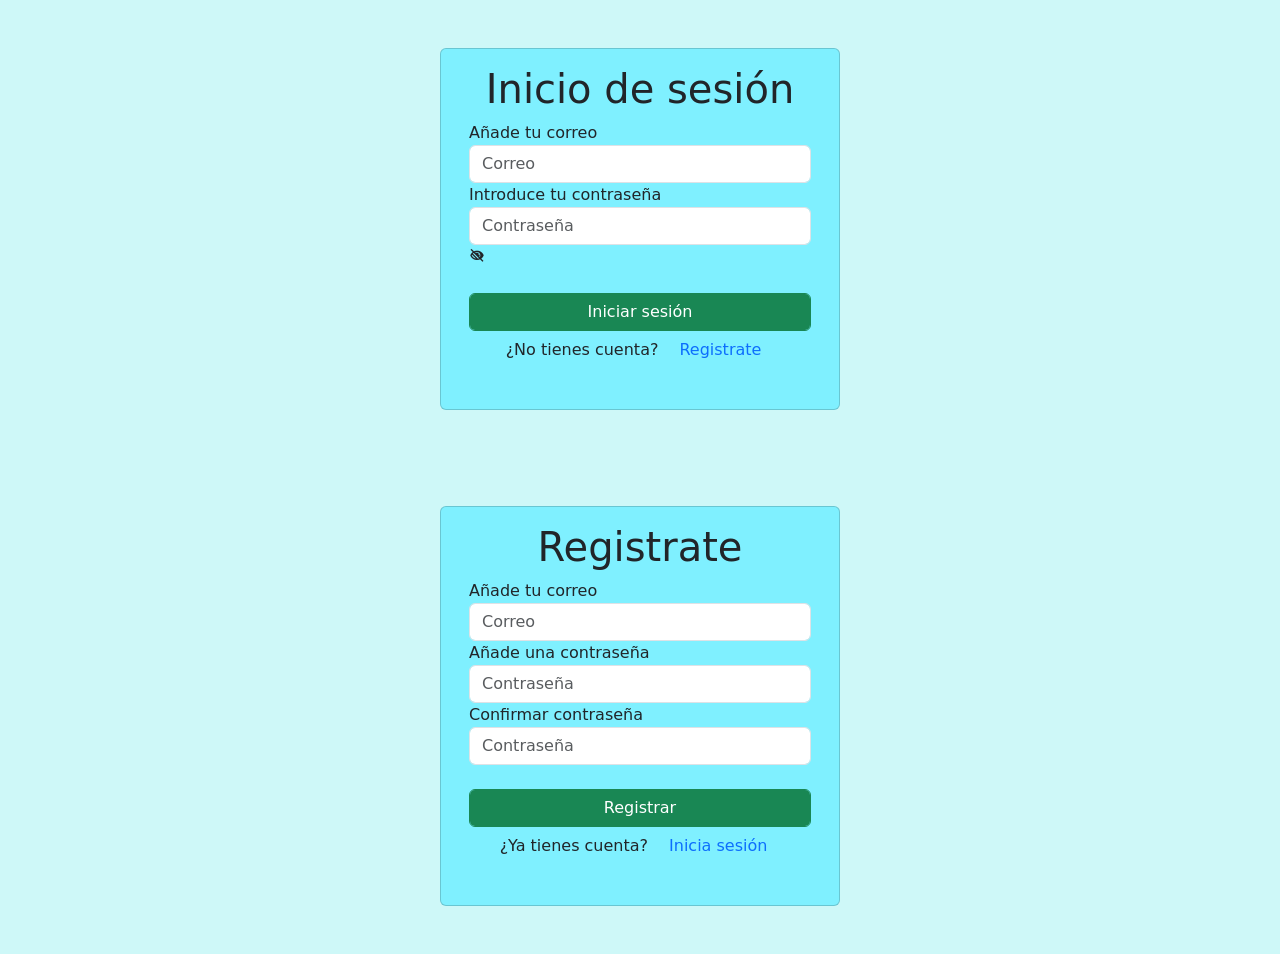
==== admin_panel_con_login/index.html @ bb2f79af "primera version" ====
<!DOCTYPE html>
<html lang="en">
<head>
    <meta charset="UTF-8">
    <meta name="viewport" content="width=device-width, initial-scale=1.0">
    <title>DEC-EVENTOS</title>
    <link href="https://cdn.jsdelivr.net/npm/bootstrap@5.3.3/dist/css/bootstrap.min.css" rel="stylesheet" integrity="sha384-QWTKZyjpPEjISv5WaRU9OFeRpok6YctnYmDr5pNlyT2bRjXh0JMhjY6hW+ALEwIH" crossorigin="anonymous">
    <link rel="stylesheet" href="css/style.css">
    <script src="js/script.js"></script>
    <link href='https://unpkg.com/boxicons@2.1.4/css/boxicons.min.css' rel='stylesheet'>
</head>
<body>
  <div class="container1">
    <div class=" p-5 row justify-content-md-center">
      <div class="card" style="width: 25rem;">
          <div class="card-body">
              <form>
                  <h1 class="text-center">Inicio de sesión</h1>
                  <div class="form-group">
                    <label for="exampleInputEmail1">Añade tu correo</label>
                    <input type="email" class="form-control" id="exampleInputEmail1" aria-describedby="emailHelp" placeholder="Correo">
                  </div>
                  <div class="form-group">
                    <label for="exampleInputPassword1">Introduce tu contraseña</label>
                    <input type="password" class="form-control" id="exampleInputPassword1" placeholder="Contraseña">
                    <i class='bx bxs-low-vision'></i>
                  </div>
                  <br>
                  <button type="submit" class="form-control btn btn-success">Iniciar sesión</button>
                  <div class="d-flex align-items-center justify-content-center pb-4">
                    <p class="mb-0 me-2">¿No tienes cuenta?</p>
                    <button id="btnShow" class="btn btn-link text-decoration-none" onclick="ShowHide()">
                      Registrate
                    </button>
                    
                  </div>
              </form>
          </div>
        </div>
      </div>
    </div>
    <div class="container2 p-5 row justify-content-md-center">
      <div class="card" style="width: 25rem;">
          <div class="card-body">
              <form>
                  <h1 class="text-center">Registrate</h1>
                  <div class="form-group">
                    <label for="exampleInputEmail1">Añade tu correo</label>
                    <input type="email" class="form-control" id="exampleInputEmail1" aria-describedby="emailHelp" placeholder="Correo">
                  </div>
                  <div class="form-group">
                    <label for="exampleInputPassword1">Añade una contraseña</label>
                    <input type="password" class="form-control" id="exampleInputPassword1" placeholder="Contraseña">
                  </div>
                  <div class="form-group">
                      <label for="exampleInputPassword1">Confirmar contraseña</label>
                      <input type="password" class="form-control" id="exampleInputPassword1" placeholder="Contraseña">
                    </div>
                  <br>
                  <button type="submit" class="form-control btn btn-success">Registrar</button>
                  <div class="d-flex align-items-center justify-content-center pb-4">
                    <p class="mb-0 me-2">¿Ya tienes cuenta?</p>
                    <button id="btnShow" class="btn btn-link text-decoration-none" onclick="ShowHide()">
                      Inicia sesión
                    </button>
                  </div>
              </form>
          </div>
        </div>
      </div>
    
</body>
<script src="https://cdn.jsdelivr.net/npm/bootstrap@5.3.3/dist/js/bootstrap.bundle.min.js" integrity="sha384-YvpcrYf0tY3lHB60NNkmXc5s9fDVZLESaAA55NDzOxhy9GkcIdslK1eN7N6jIeHz" crossorigin="anonymous"></script>
</html>
---- admin_panel_con_login/css/style.css ----
body{
    background-color: rgb(206, 248, 248);
}
.card{
    background-color: rgb(127, 240, 255);
}
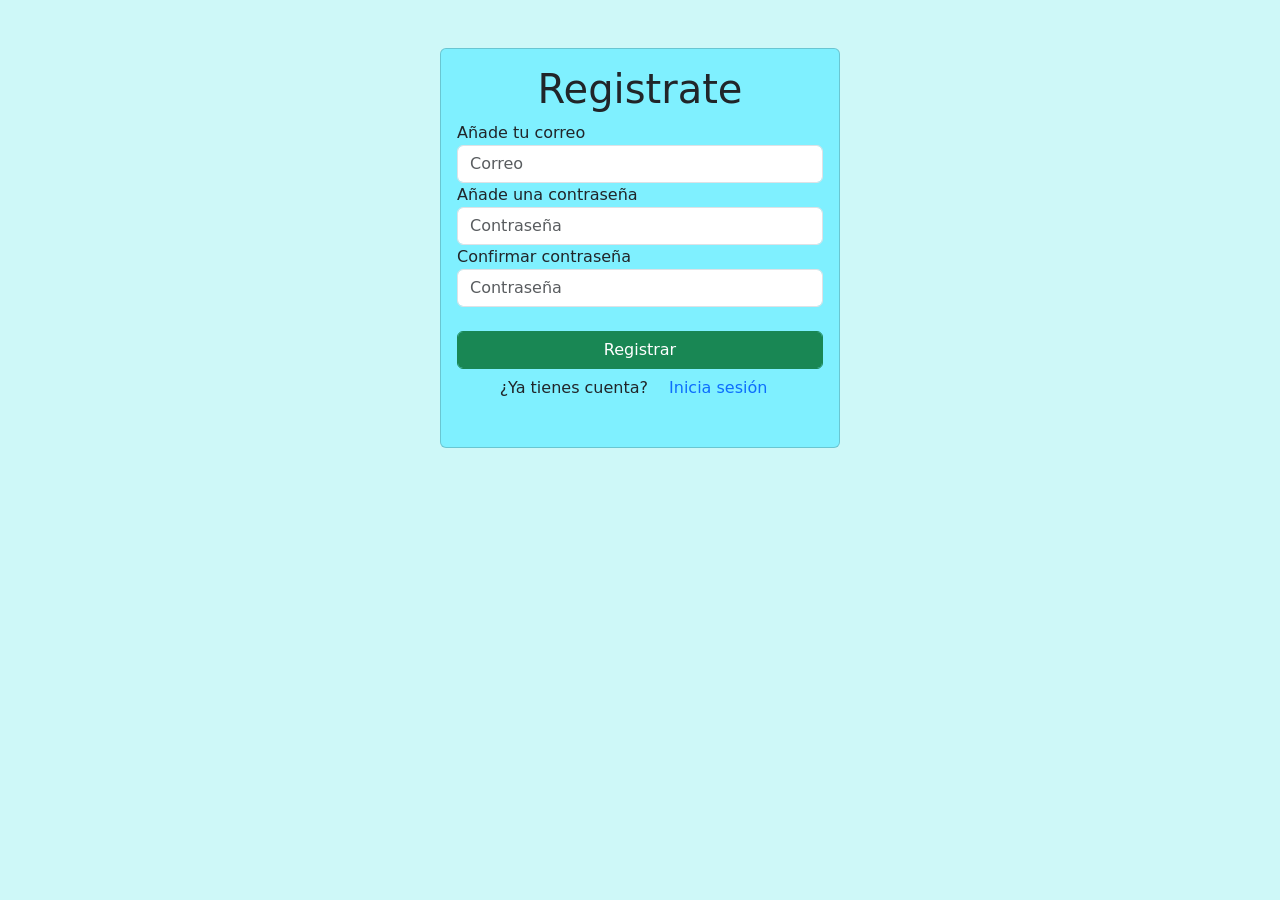
==== commit 0c2438ac: "cambios casi funcionales" ====
--- a/admin_panel_con_login/index.html
+++ b/admin_panel_con_login/index.html
@@ -1,74 +1,71 @@
 <!DOCTYPE html>
-<html lang="en">
+<html lang="es">
 <head>
     <meta charset="UTF-8">
     <meta name="viewport" content="width=device-width, initial-scale=1.0">
     <title>DEC-EVENTOS</title>
     <link href="https://cdn.jsdelivr.net/npm/bootstrap@5.3.3/dist/css/bootstrap.min.css" rel="stylesheet" integrity="sha384-QWTKZyjpPEjISv5WaRU9OFeRpok6YctnYmDr5pNlyT2bRjXh0JMhjY6hW+ALEwIH" crossorigin="anonymous">
     <link rel="stylesheet" href="css/style.css">
-    <script src="js/script.js"></script>
     <link href='https://unpkg.com/boxicons@2.1.4/css/boxicons.min.css' rel='stylesheet'>
 </head>
 <body>
-  <div class="container1">
-    <div class=" p-5 row justify-content-md-center">
-      <div class="card" style="width: 25rem;">
-          <div class="card-body">
-              <form>
-                  <h1 class="text-center">Inicio de sesión</h1>
-                  <div class="form-group">
-                    <label for="exampleInputEmail1">Añade tu correo</label>
-                    <input type="email" class="form-control" id="exampleInputEmail1" aria-describedby="emailHelp" placeholder="Correo">
-                  </div>
-                  <div class="form-group">
-                    <label for="exampleInputPassword1">Introduce tu contraseña</label>
-                    <input type="password" class="form-control" id="exampleInputPassword1" placeholder="Contraseña">
-                    <i class='bx bxs-low-vision'></i>
-                  </div>
-                  <br>
-                  <button type="submit" class="form-control btn btn-success">Iniciar sesión</button>
-                  <div class="d-flex align-items-center justify-content-center pb-4">
-                    <p class="mb-0 me-2">¿No tienes cuenta?</p>
-                    <button id="btnShow" class="btn btn-link text-decoration-none" onclick="ShowHide()">
-                      Registrate
-                    </button>
-                    
-                  </div>
-              </form>
-          </div>
+    <div id="registerForm" class="container p-2" style="display: block;">
+        <div class="card">
+            <div class="card-body">
+                <form onsubmit="return false;"> <!-- Evita el envío del formulario -->
+                    <h1 class="text-center">Registrate</h1>
+                    <div class="form-group">
+                        <label for="exampleInputEmail1">Añade tu correo</label>
+                        <input type="email" class="form-control" id="exampleInputEmail1" aria-describedby="emailHelp" placeholder="Correo">
+                    </div>
+                    <div class="form-group">
+                        <label for="exampleInputPassword1">Añade una contraseña</label>
+                        <input type="password" class="form-control" id="exampleInputPassword1" placeholder="Contraseña">
+                    </div>
+                    <div class="form-group">
+                        <label for="exampleInputPassword2">Confirmar contraseña</label>
+                        <input type="password" class="form-control" id="exampleInputPassword2" placeholder="Contraseña">
+                    </div>
+                    <br>
+                    <button type="submit" class="form-control btn btn-success">Registrar</button>
+                    <div class="d-flex align-items-center justify-content-center pb-4">
+                        <p class="mb-0 me-2">¿Ya tienes cuenta?</p>
+                        <button type="button" class="btn btn-link text-decoration-none" onclick="ShowHide()">
+                            Inicia sesión
+                        </button>
+                    </div>
+                </form>
+            </div>
         </div>
-      </div>
     </div>
-    <div class="container2 p-5 row justify-content-md-center">
-      <div class="card" style="width: 25rem;">
-          <div class="card-body">
-              <form>
-                  <h1 class="text-center">Registrate</h1>
-                  <div class="form-group">
-                    <label for="exampleInputEmail1">Añade tu correo</label>
-                    <input type="email" class="form-control" id="exampleInputEmail1" aria-describedby="emailHelp" placeholder="Correo">
-                  </div>
-                  <div class="form-group">
-                    <label for="exampleInputPassword1">Añade una contraseña</label>
-                    <input type="password" class="form-control" id="exampleInputPassword1" placeholder="Contraseña">
-                  </div>
-                  <div class="form-group">
-                      <label for="exampleInputPassword1">Confirmar contraseña</label>
-                      <input type="password" class="form-control" id="exampleInputPassword1" placeholder="Contraseña">
+
+    <div id="loginForm" class="container p-2" style="display: none;">
+        <div class="card">
+            <div class="card-body">
+                <form onsubmit="return false;"> <!-- Evita el envío del formulario -->
+                    <h1 class="text-center">Inicio de sesión</h1>
+                    <div class="form-group">
+                        <label for="exampleInputEmail3">Añade tu correo</label>
+                        <input type="email" class="form-control" id="exampleInputEmail3" aria-describedby="emailHelp" placeholder="Correo">
                     </div>
-                  <br>
-                  <button type="submit" class="form-control btn btn-success">Registrar</button>
-                  <div class="d-flex align-items-center justify-content-center pb-4">
-                    <p class="mb-0 me-2">¿Ya tienes cuenta?</p>
-                    <button id="btnShow" class="btn btn-link text-decoration-none" onclick="ShowHide()">
-                      Inicia sesión
-                    </button>
-                  </div>
-              </form>
-          </div>
+                    <div class="form-group">
+                        <label for="exampleInputPassword3">Introduce tu contraseña</label>
+                        <input type="password" class="form-control" id="exampleInputPassword3" placeholder="Contraseña">
+                        <i class='bx bxs-low-vision'></i>
+                    </div>
+                    <br>
+                    <button type="submit" class="form-control btn btn-success">Iniciar sesión</button>
+                    <div class="d-flex align-items-center justify-content-center pb-4">
+                        <p class="mb-0 me-2">¿No tienes cuenta?</p>
+                        <button type="button" class="btn btn-link text-decoration-none" onclick="ShowHide()">
+                            Registrate
+                        </button>
+                    </div>
+                </form>
+            </div>
         </div>
-      </div>
-    
+    </div>
+    <script src="js/script.js"></script>
+    <script src="https://cdn.jsdelivr.net/npm/bootstrap@5.3.3/dist/js/bootstrap.bundle.min.js" integrity="sha384-YvpcrYf0tY3lHB60NNkmXc5s9fDVZLESaAA55NDzOxhy9GkcIdslK1eN7N6jIeHz" crossorigin="anonymous"></script>
 </body>
-<script src="https://cdn.jsdelivr.net/npm/bootstrap@5.3.3/dist/js/bootstrap.bundle.min.js" integrity="sha384-YvpcrYf0tY3lHB60NNkmXc5s9fDVZLESaAA55NDzOxhy9GkcIdslK1eN7N6jIeHz" crossorigin="anonymous"></script>
 </html>
--- a/admin_panel_con_login/css/style.css
+++ b/admin_panel_con_login/css/style.css
@@ -1,6 +1,12 @@
 body{
     background-color: rgb(206, 248, 248);
+    display: flex;
+    justify-content: center;
+    align-items: center;
+    padding: 20px; 
 }
 .card{
     background-color: rgb(127, 240, 255);
+    width: 25rem;
+    margin: 20px auto;
 }
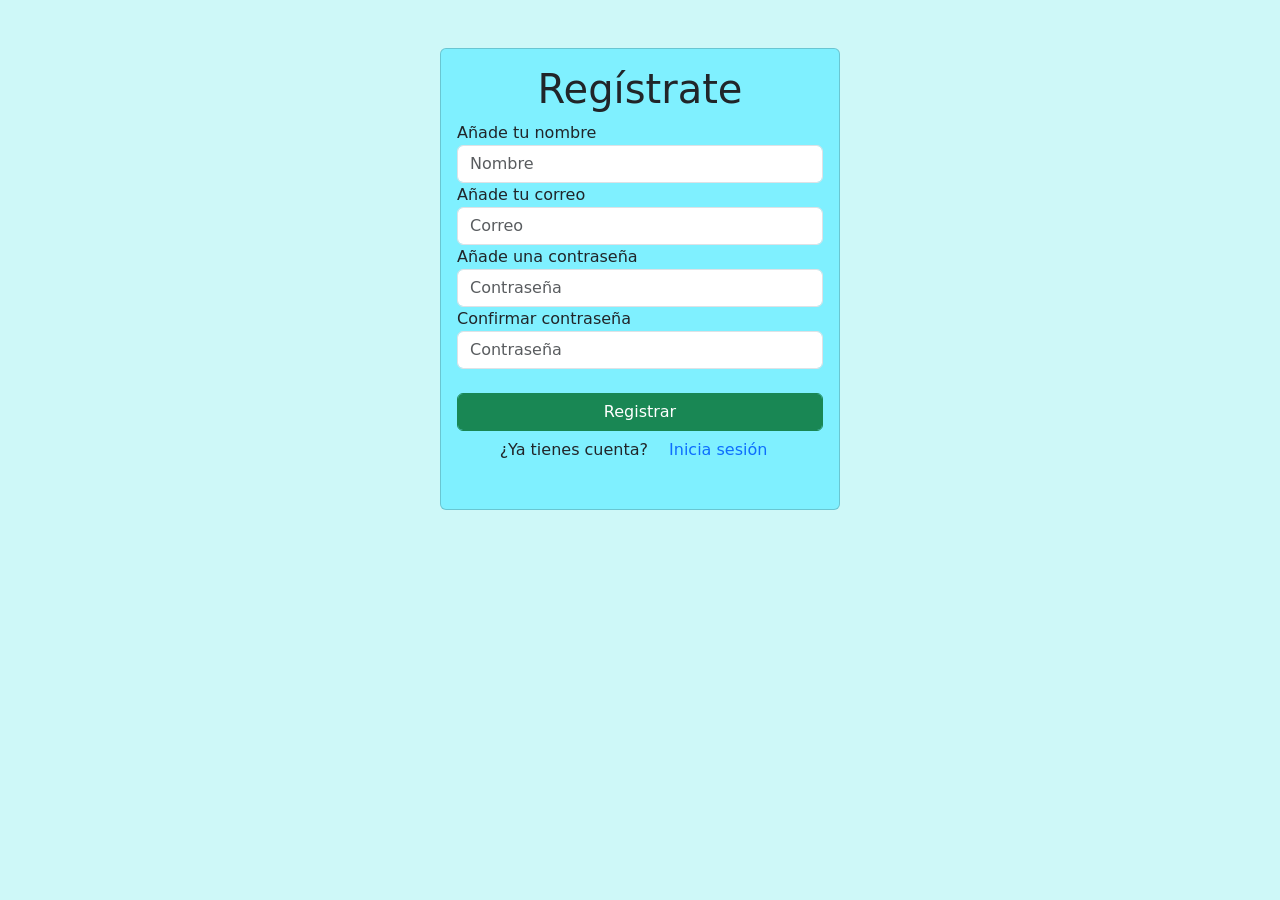
==== commit 38d24986: "ejercicio dec-eventos completo" ====
--- a/admin_panel_con_login/index.html
+++ b/admin_panel_con_login/index.html
@@ -7,30 +7,36 @@
     <link href="https://cdn.jsdelivr.net/npm/bootstrap@5.3.3/dist/css/bootstrap.min.css" rel="stylesheet" integrity="sha384-QWTKZyjpPEjISv5WaRU9OFeRpok6YctnYmDr5pNlyT2bRjXh0JMhjY6hW+ALEwIH" crossorigin="anonymous">
     <link rel="stylesheet" href="css/style.css">
     <link href='https://unpkg.com/boxicons@2.1.4/css/boxicons.min.css' rel='stylesheet'>
+    <script src="https://code.jquery.com/jquery-3.6.4.min.js"></script>
 </head>
 <body>
-    <div id="registerForm" class="container p-2" style="display: block;">
+    <div id="registerForm" class="container p-2">
         <div class="card">
             <div class="card-body">
-                <form onsubmit="return false;"> <!-- Evita el envío del formulario -->
-                    <h1 class="text-center">Registrate</h1>
+                <form id="registroForm" onsubmit="return false;"> <!-- ID para el registro -->
+                    <h1 id="registraTitulo" class="text-center">Regístrate</h1>
                     <div class="form-group">
-                        <label for="exampleInputEmail1">Añade tu correo</label>
-                        <input type="email" class="form-control" id="exampleInputEmail1" aria-describedby="emailHelp" placeholder="Correo">
+                        <label for="registerName">Añade tu nombre</label>
+                        <input type="text" class="form-control" id="registerName" placeholder="Nombre">
                     </div>
                     <div class="form-group">
-                        <label for="exampleInputPassword1">Añade una contraseña</label>
-                        <input type="password" class="form-control" id="exampleInputPassword1" placeholder="Contraseña">
+                        <label for="registerEmail">Añade tu correo</label>
+                        <input type="email" class="form-control" id="registerEmail" placeholder="Correo">
                     </div>
                     <div class="form-group">
-                        <label for="exampleInputPassword2">Confirmar contraseña</label>
-                        <input type="password" class="form-control" id="exampleInputPassword2" placeholder="Contraseña">
+                        <label for="registerPassword">Añade una contraseña</label>
+                        <input type="password" class="form-control" id="registerPassword" placeholder="Contraseña">
                     </div>
+                    <div class="form-group">
+                        <label for="repeatPassword">Confirmar contraseña</label>
+                        <input type="password" class="form-control" id="repeatPassword" placeholder="Contraseña">
+                    </div>
+                    <div id="errorContraseña" class="text-danger d-none">Las contraseñas no coinciden.</div>
                     <br>
                     <button type="submit" class="form-control btn btn-success">Registrar</button>
                     <div class="d-flex align-items-center justify-content-center pb-4">
                         <p class="mb-0 me-2">¿Ya tienes cuenta?</p>
-                        <button type="button" class="btn btn-link text-decoration-none" onclick="ShowHide()">
+                        <button type="button" class="btn btn-link text-decoration-none" id="cambiarALogin">
                             Inicia sesión
                         </button>
                     </div>
@@ -39,33 +45,39 @@
         </div>
     </div>
 
-    <div id="loginForm" class="container p-2" style="display: none;">
+    <div id="loginForm" class="container p-2 d-none" >
         <div class="card">
             <div class="card-body">
-                <form onsubmit="return false;"> <!-- Evita el envío del formulario -->
-                    <h1 class="text-center">Inicio de sesión</h1>
+                <form id="formLogin" onsubmit="return false;">
+                    <h1 id="loginTitulo" class="text-center">Inicio de sesión</h1>
                     <div class="form-group">
-                        <label for="exampleInputEmail3">Añade tu correo</label>
-                        <input type="email" class="form-control" id="exampleInputEmail3" aria-describedby="emailHelp" placeholder="Correo">
+                        <label for="loginName">Añade tu nombre</label>
+                        <input type="text" class="form-control" id="loginName" placeholder="Nombre">
                     </div>
                     <div class="form-group">
-                        <label for="exampleInputPassword3">Introduce tu contraseña</label>
-                        <input type="password" class="form-control" id="exampleInputPassword3" placeholder="Contraseña">
+                        <label for="loginEmail">Añade tu correo</label>
+                        <input type="email" class="form-control" id="loginEmail" placeholder="Correo">
+                    </div>
+                    <div class="form-group">
+                        <label for="loginPassword">Introduce tu contraseña</label>
+                        <input type="password" class="form-control" id="loginPassword" placeholder="Contraseña">
                         <i class='bx bxs-low-vision'></i>
                     </div>
                     <br>
                     <button type="submit" class="form-control btn btn-success">Iniciar sesión</button>
                     <div class="d-flex align-items-center justify-content-center pb-4">
                         <p class="mb-0 me-2">¿No tienes cuenta?</p>
-                        <button type="button" class="btn btn-link text-decoration-none" onclick="ShowHide()">
-                            Registrate
+                        <button type="button" class="btn btn-link text-decoration-none" id="cambiarARegistro">
+                            Regístrate
                         </button>
                     </div>
                 </form>
             </div>
         </div>
     </div>
+
     <script src="js/script.js"></script>
-    <script src="https://cdn.jsdelivr.net/npm/bootstrap@5.3.3/dist/js/bootstrap.bundle.min.js" integrity="sha384-YvpcrYf0tY3lHB60NNkmXc5s9fDVZLESaAA55NDzOxhy9GkcIdslK1eN7N6jIeHz" crossorigin="anonymous"></script>
+    <script src="https://cdn.jsdelivr.net/npm/@popperjs/core@2.11.8/dist/umd/popper.min.js" integrity="sha384-I7E8VVD/ismYTF4hNIPjVp/Zjvgyol6VFvRkX/vR+Vc4jQkC+hVqc2pM8ODewa9r" crossorigin="anonymous"></script>
+    <script src="https://cdn.jsdelivr.net/npm/bootstrap@5.3.2/dist/js/bootstrap.min.js" integrity="sha384-BBtl+eGJRgqQAUMxJ7pMwbEyER4l1g+O15P+16Ep7Q9Q+zqX6gSbd85u4mG4QzX+" crossorigin="anonymous"></script>
 </body>
-</html>+</html>
